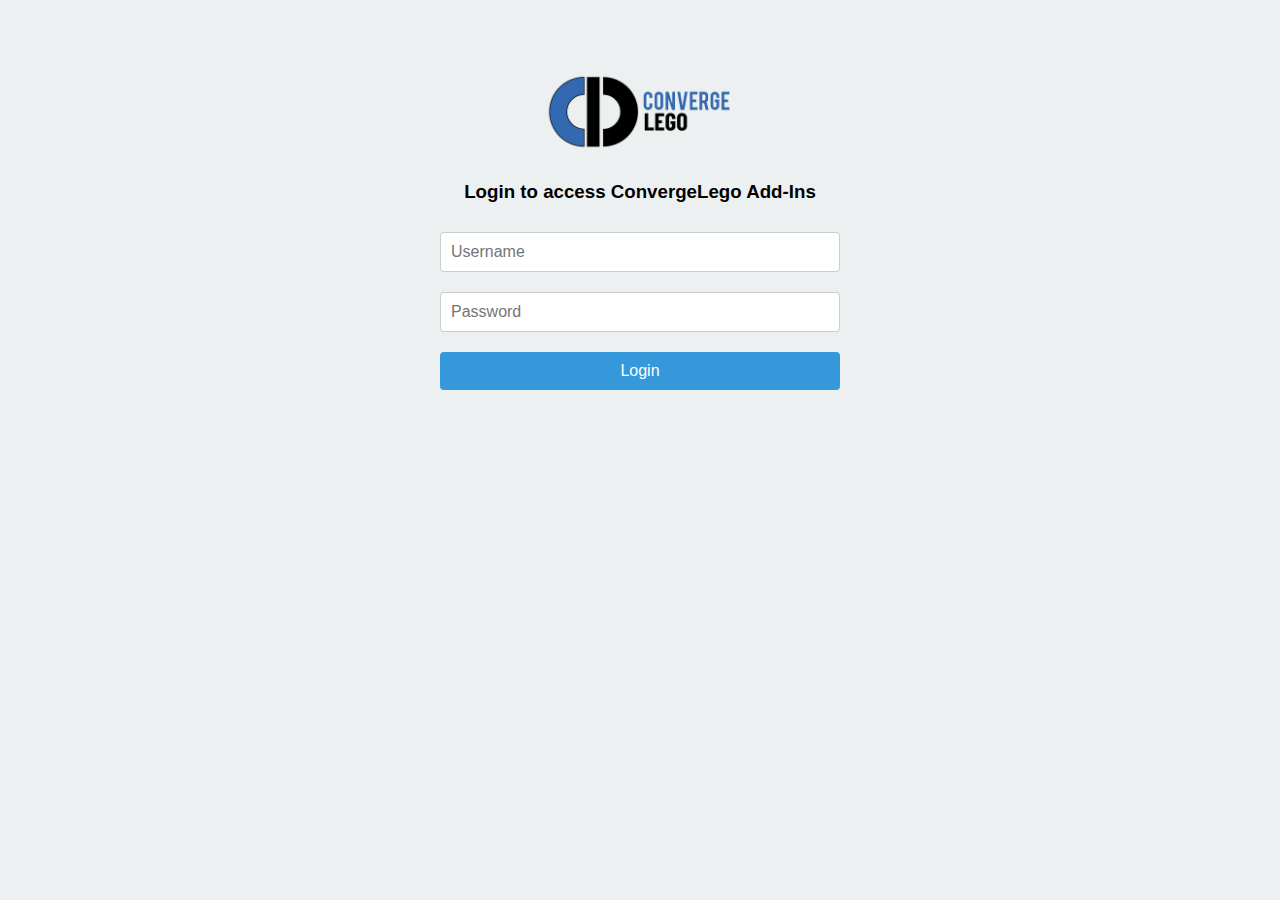
==== index.html @ fc15b4c7 "Update heading in index.html for clearer login context" ====
<!-- <!DOCTYPE html>
<html>
<head>
  <title>ConvergeLego Add-in</title>
  <style>
    body {
      background-color: #ecf0f1;
    }
    .container {
      max-width: 600px;
      margin: 20px auto;
      padding: 20px;
      font-family: Arial, sans-serif;
      text-align: center;
    }
    h1 {
      color: #2c3e50;
      font-size: 24px;
    }
    .form-group {
      margin-bottom: 15px;
      text-align: left;
    }
    label {
      display: block;
      margin-bottom: 5px;
      font-weight: bold;
      color: #34495e;
    }
    input[type="text"],
    input[type="email"],
    input[type="tel"] {
      width: 100%;
      padding: 10px;
      border: 1px solid #ccc;
      border-radius: 4px;
      font-size: 16px;
      box-sizing: border-box;
    }
    input[type="submit"] {
      background-color: #3498db;
      color: white;
      padding: 10px 20px;
      border: none;
      border-radius: 4px;
      cursor: pointer;
      font-size: 16px;
    }
    input[type="submit"]:hover {
      background-color: #2980b9;
    }
    #status {
      margin-top: 15px;
      color: #2c3e50;
    }
  </style>
  <script src="https://appsforoffice.microsoft.com/lib/1/hosted/office.js"></script>
</head>
<body>
  <div class="container">
    <h1>ConvergeLego Add-in by Ritik</h1>
    <form id="userForm">
      <div class="form-group">
        <label for="name">Name:</label>
        <input type="text" id="name" name="name" placeholder="Enter your name" required>
      </div>
      <div class="form-group">
        <label for="email">Email:</label>
        <input type="email" id="email" name="email" placeholder="Enter your email" required>
      </div>
      <div class="form-group">
        <label for="phone">Phone Number:</label>
        <input type="tel" id="phone" name="phone" placeholder="Enter your phone number" pattern="[0-9]{10}" required>
      </div>
      <input type="submit" value="Submit">
    </form>
    <div id="status"></div>
  </div>

  <script>
    Office.onReady((info) => {
      if (info.host === Office.HostType.Word) {
        document.getElementById("userForm").onsubmit = function(event) {
          event.preventDefault();
          insertDetailsIntoDocument();
        };
      }
    });

    function insertDetailsIntoDocument() {
      const name = document.getElementById("name").value;
      const email = document.getElementById("email").value;
      const phone = document.getElementById("phone").value;
      const statusDiv = document.getElementById("status");

      if (!name || !email || !phone) {
        statusDiv.innerText = "Please fill out all fields.";
        return;
      }

      Word.run(async (context) => {
        const document = context.document;
        const range = document.getSelection();
        const details = `Name: ${name}\nEmail: ${email}\nPhone: ${phone}\n\n`;
        range.insertText(details, Word.InsertLocation.end);
        await context.sync();
        statusDiv.innerText = "Details inserted successfully!";
        document.getElementById("userForm").reset();
      }).catch((error) => {
        console.error("Error:", error);
        // statusDiv.innerText = "Error inserting details.";
      });
    }
  </script>
</body>
</html> -->


<!DOCTYPE html>
<html>
<head>
  <title>ConvergeLego Add-in</title>
  <style>
    body {
      background-color: #ecf0f1;
      margin: 0;
      padding: 0;
      font-family: Arial, sans-serif;
    }
    .container {
      max-width: 400px;
      margin: 50px auto;
      padding: 20px;
      text-align: center;
    }
    h1 {
      color: #2c3e50;
      font-size: 24px;
      margin-bottom: 20px;
    }
    input[type="text"],
    input[type="password"] {
      width: 100%;
      padding: 10px;
      margin: 10px 0;
      border: 1px solid #ccc;
      border-radius: 4px;
      box-sizing: border-box;
      font-size: 16px;
    }
    input[type="submit"] {
      background-color: #3498db;
      color: white;
      padding: 10px 20px;
      border: none;
      border-radius: 4px;
      cursor: pointer;
      font-size: 16px;
      width: 100%;
      margin-top: 10px;
    }
    input[type="submit"]:hover {
      background-color: #2980b9;
    }
    #status {
      margin-top: 15px;
      color: #2c3e50;
    }
  </style>
  <script src="https://appsforoffice.microsoft.com/lib/1/hosted/office.js"></script>
</head>
<body>
  <div class="container">
    <img src="/assets/logo-legal.png" alt="ConvergeLego Logo" width="200" />
    <h3>Login to access ConvergeLego Add-Ins</h1>

    <form id="loginForm">
      <input type="text" id="username" placeholder="Username" required />
      <input type="password" id="password" placeholder="Password" required />
      <input type="submit" value="Login" />
    </form>
    <div id="status"></div>
  </div>
  <script src="script.js"></script>
</body>
</html>
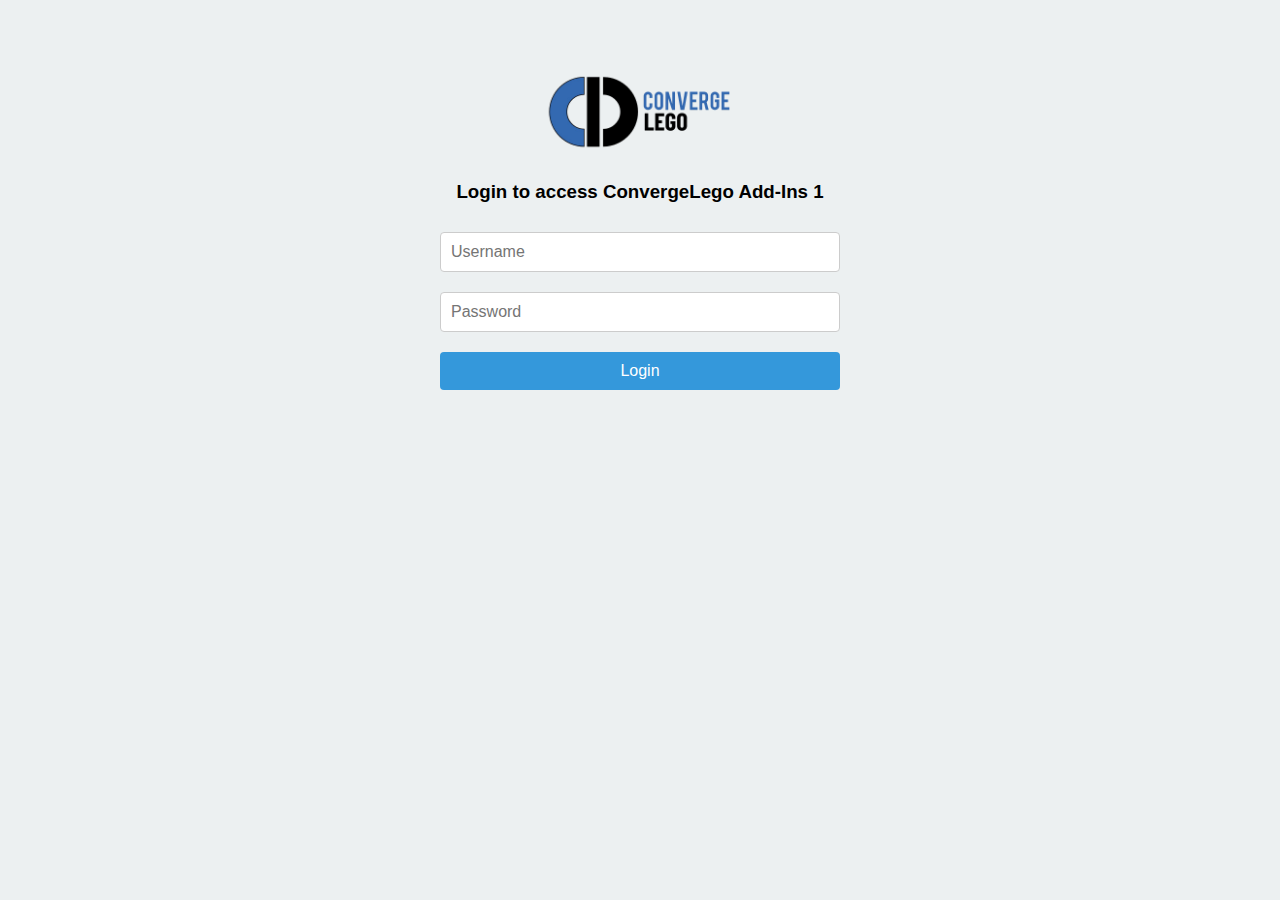
==== commit 7f3838dc: "Add loader animation and disable login button during authentication" ====
--- a/index.html
+++ b/index.html
@@ -115,7 +115,6 @@
 </body>
 </html> -->
 
-
 <!DOCTYPE html>
 <html>
 <head>
@@ -166,19 +165,35 @@
       margin-top: 15px;
       color: #2c3e50;
     }
+    /* Loader Styles */
+    .loader {
+      display: none;
+      border: 4px solid #f3f3f3;
+      border-top: 4px solid #3498db;
+      border-radius: 50%;
+      width: 30px;
+      height: 30px;
+      animation: spin 1s linear infinite;
+      margin: 15px auto;
+    }
+    @keyframes spin {
+      0% { transform: rotate(0deg); }
+      100% { transform: rotate(360deg); }
+    }
   </style>
   <script src="https://appsforoffice.microsoft.com/lib/1/hosted/office.js"></script>
 </head>
 <body>
   <div class="container">
     <img src="/assets/logo-legal.png" alt="ConvergeLego Logo" width="200" />
-    <h3>Login to access ConvergeLego Add-Ins</h1>
+    <h3>Login to access ConvergeLego Add-Ins 1</h1>
 
     <form id="loginForm">
       <input type="text" id="username" placeholder="Username" required />
       <input type="password" id="password" placeholder="Password" required />
-      <input type="submit" value="Login" />
+      <input type="submit" value="Login" id="loginBtn" />
     </form>
+    <div class="loader" id="loader"></div>
     <div id="status"></div>
   </div>
   <script src="script.js"></script>
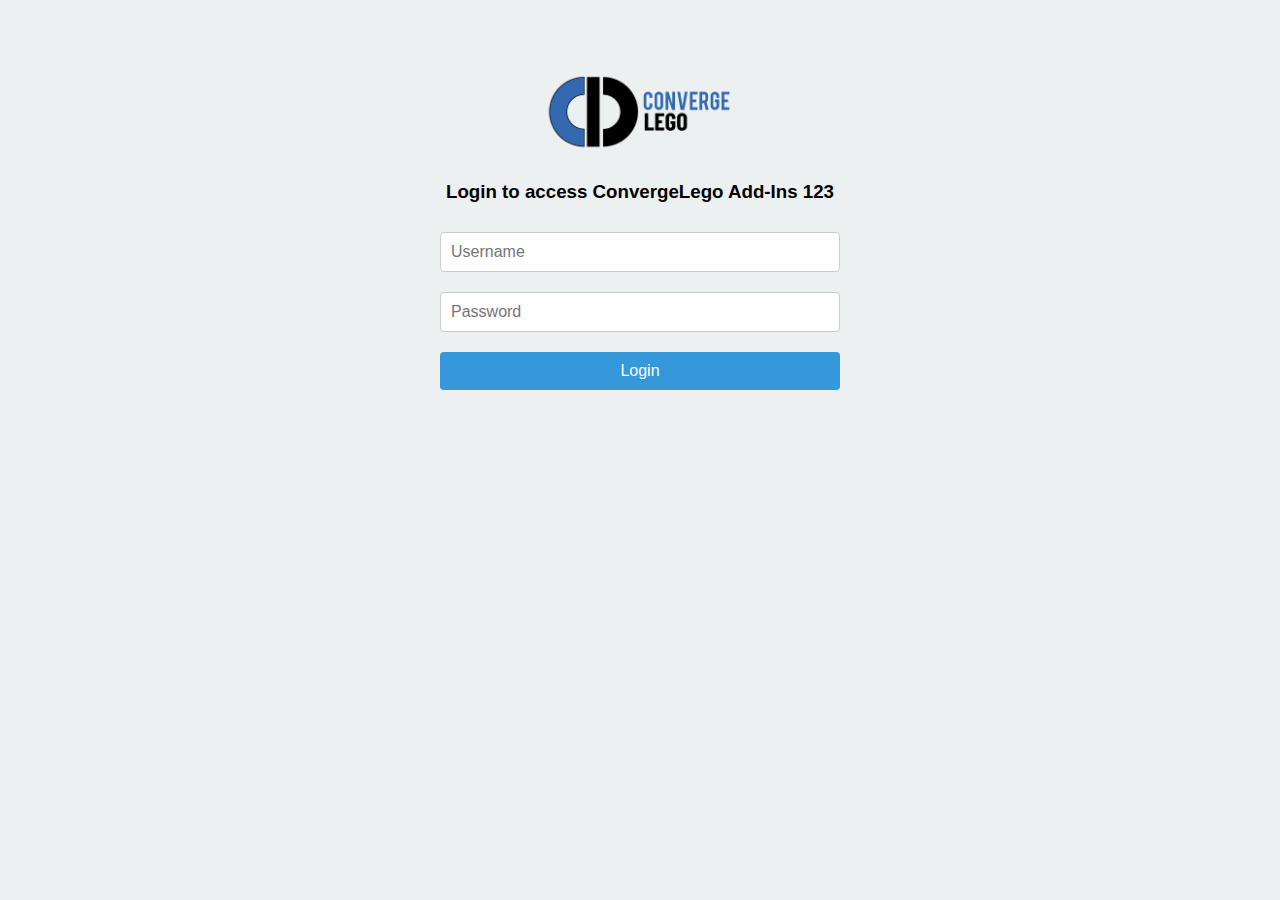
==== commit f4ab7a45: "check" ====
--- a/index.html
+++ b/index.html
@@ -186,7 +186,7 @@
 <body>
   <div class="container">
     <img src="/assets/logo-legal.png" alt="ConvergeLego Logo" width="200" />
-    <h3>Login to access ConvergeLego Add-Ins 1</h1>
+    <h3>Login to access ConvergeLego Add-Ins 123</h1>
 
     <form id="loginForm">
       <input type="text" id="username" placeholder="Username" required />
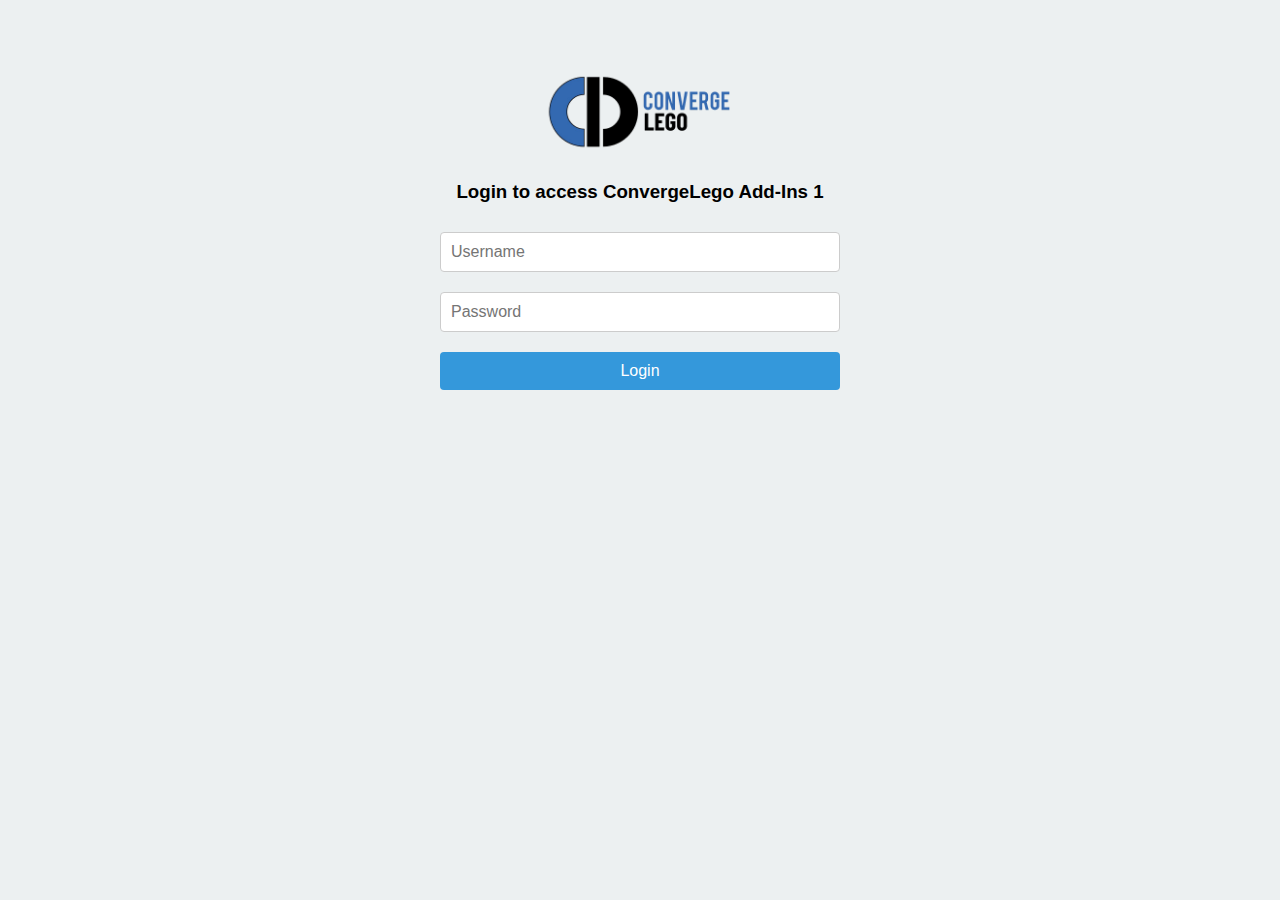
==== commit 0a641998: "Add loader styles and update login form elements in index.html" ====
--- a/index.html
+++ b/index.html
@@ -186,7 +186,7 @@
 <body>
   <div class="container">
     <img src="/assets/logo-legal.png" alt="ConvergeLego Logo" width="200" />
-    <h3>Login to access ConvergeLego Add-Ins 123</h1>
+    <h3>Login to access ConvergeLego Add-Ins 1</h1>
 
     <form id="loginForm">
       <input type="text" id="username" placeholder="Username" required />
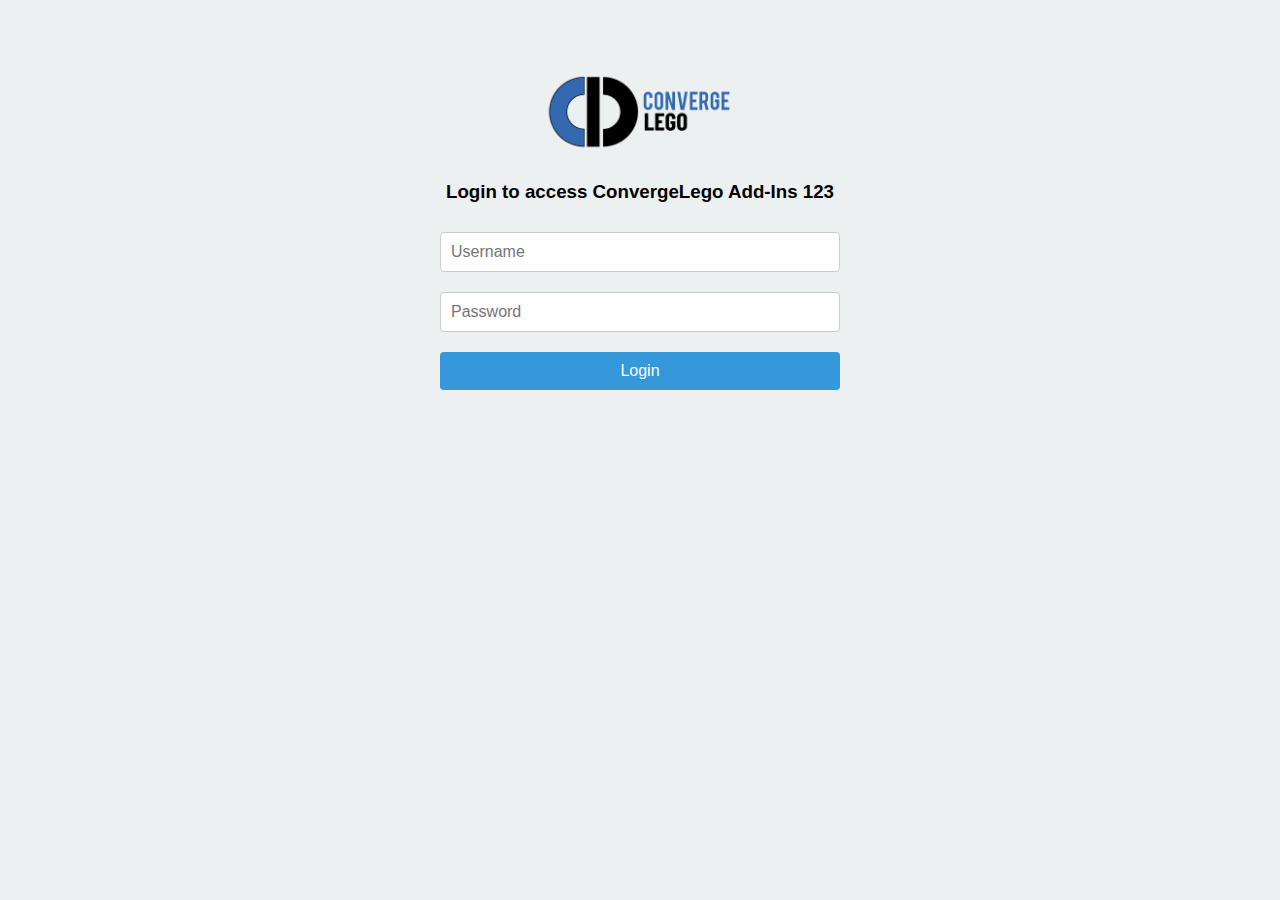
==== commit 00304821: "Update login form to show loader and disable button during authentication" ====
--- a/index.html
+++ b/index.html
@@ -186,7 +186,7 @@
 <body>
   <div class="container">
     <img src="/assets/logo-legal.png" alt="ConvergeLego Logo" width="200" />
-    <h3>Login to access ConvergeLego Add-Ins 1</h1>
+    <h3>Login to access ConvergeLego Add-Ins 123</h1>
 
     <form id="loginForm">
       <input type="text" id="username" placeholder="Username" required />
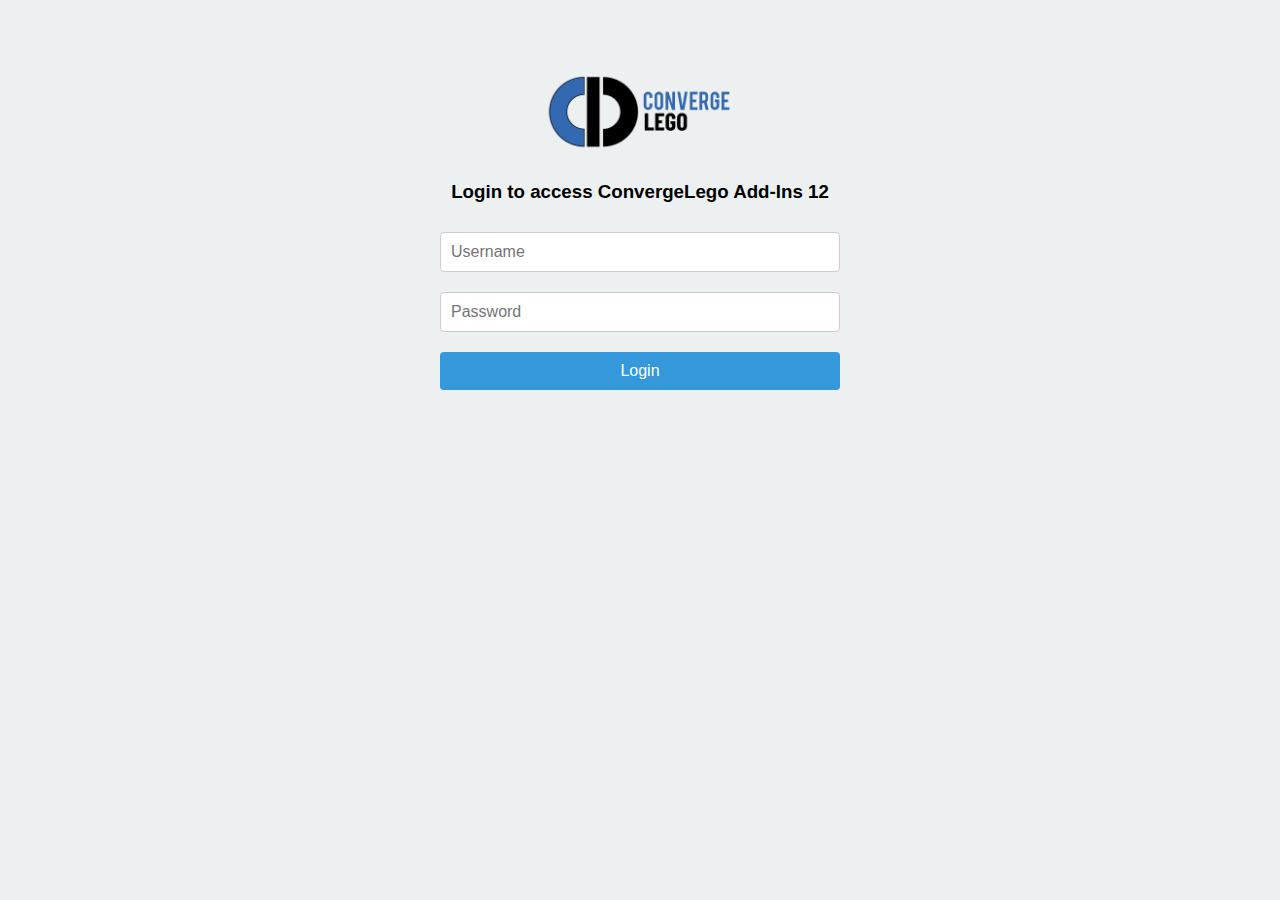
==== commit 0d3ebdd0: "Fix typo in login header text" ====
--- a/index.html
+++ b/index.html
@@ -186,7 +186,7 @@
 <body>
   <div class="container">
     <img src="/assets/logo-legal.png" alt="ConvergeLego Logo" width="200" />
-    <h3>Login to access ConvergeLego Add-Ins 123</h1>
+    <h3>Login to access ConvergeLego Add-Ins 12</h1>
 
     <form id="loginForm">
       <input type="text" id="username" placeholder="Username" required />
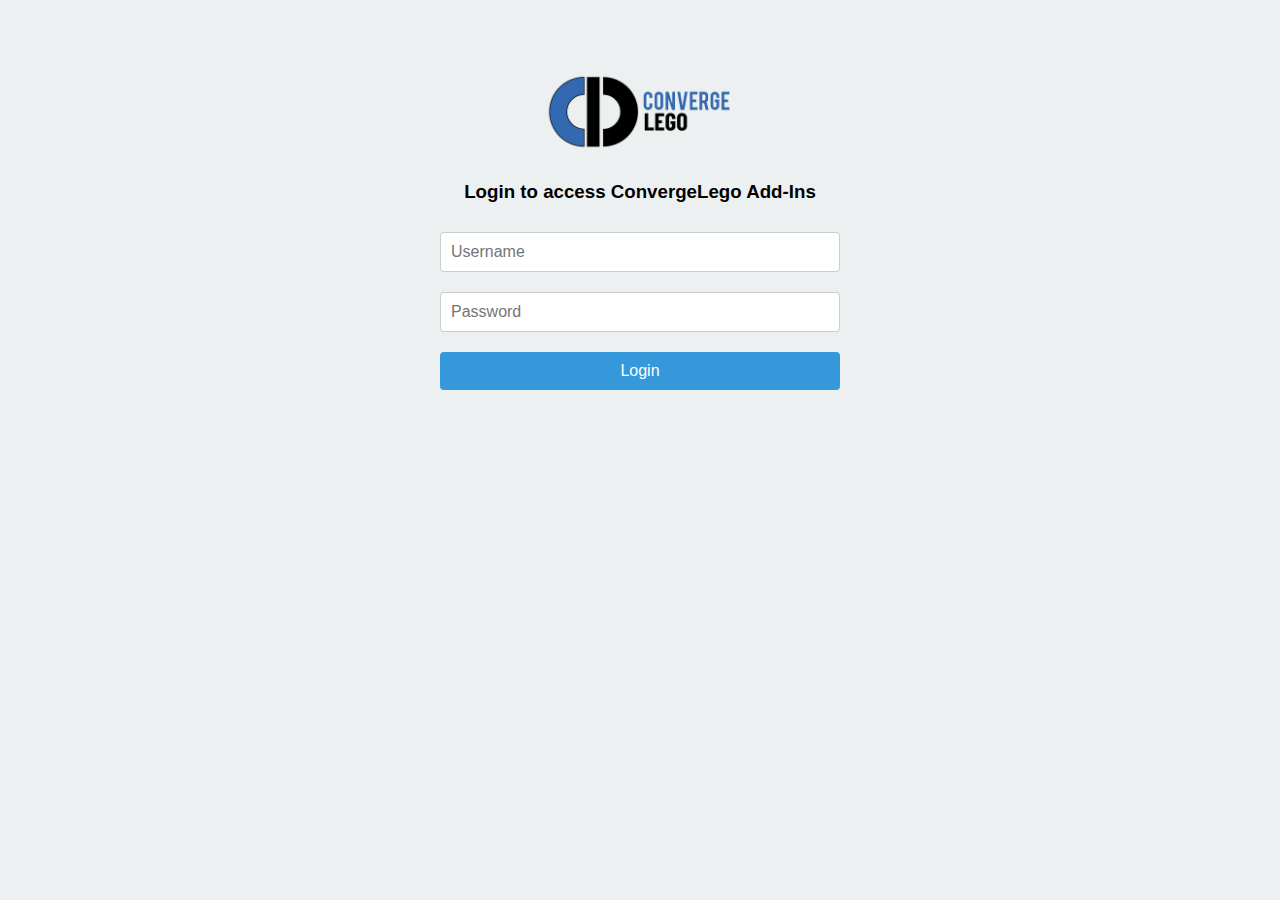
==== commit c939a2ec: "Refactor AppManifest.xml and aiclauses.html to remove commented-out code and fix typo in index.html" ====
--- a/index.html
+++ b/index.html
@@ -186,7 +186,7 @@
 <body>
   <div class="container">
     <img src="/assets/logo-legal.png" alt="ConvergeLego Logo" width="200" />
-    <h3>Login to access ConvergeLego Add-Ins 12</h1>
+    <h3>Login to access ConvergeLego Add-Ins</h1>
 
     <form id="loginForm">
       <input type="text" id="username" placeholder="Username" required />
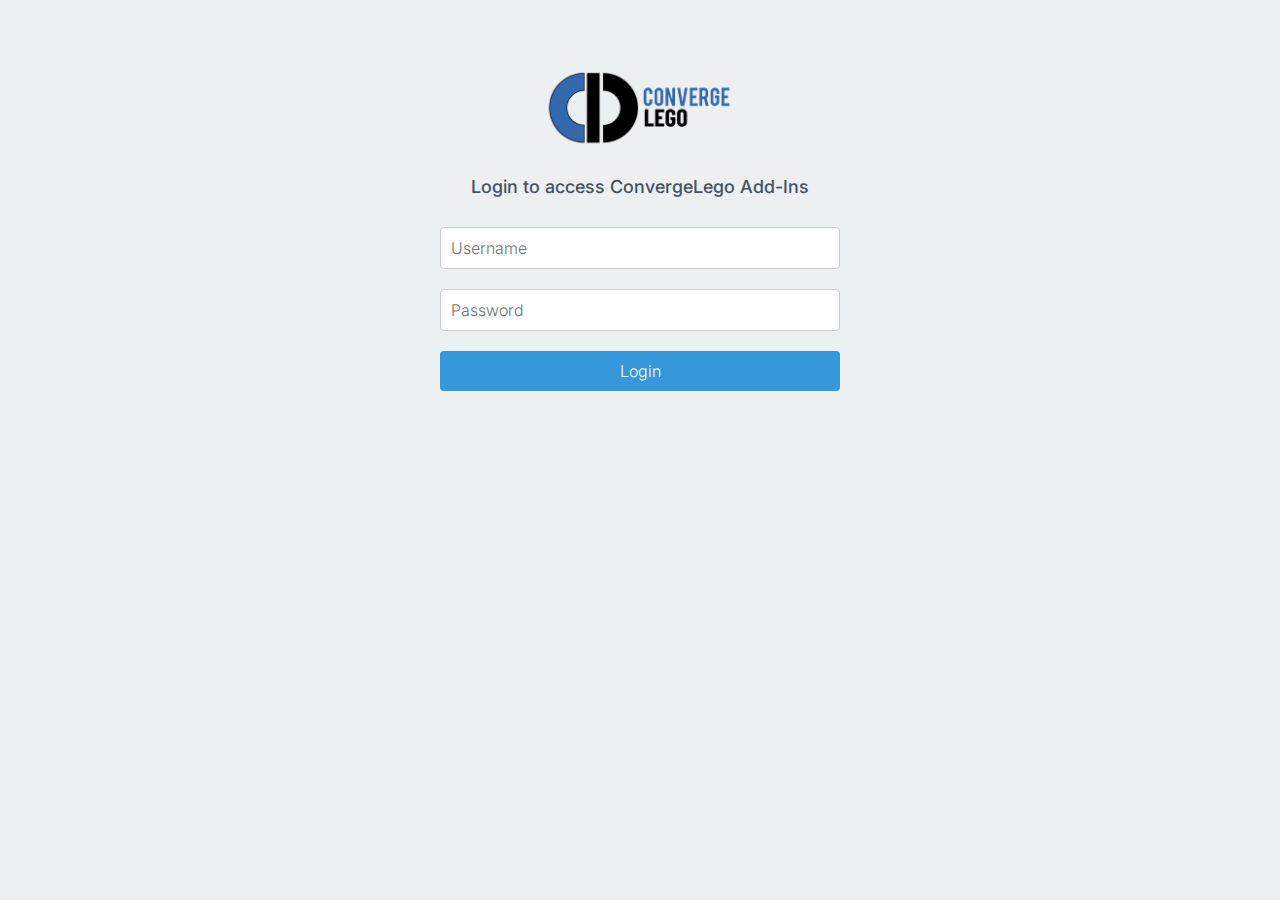
==== commit 1f8ec428: "Refactor HTML styles for improved layout and typography" ====
--- a/index.html
+++ b/index.html
@@ -120,23 +120,36 @@
 <head>
   <title>ConvergeLego Add-in</title>
   <style>
+    @import url('https://fonts.googleapis.com/css2?family=Inter:ital,opsz,wght@0,14..32,100..900;1,14..32,100..900&family=Outfit:wght@100..900&family=Poppins:ital,wght@0,100;0,200;0,300;0,400;0,500;0,600;0,700;0,800;0,900;1,100;1,200;1,300;1,400;1,500;1,600;1,700;1,800;1,900&family=Roboto:ital,wght@0,100..900;1,100..900&display=swap');
+
+    * {
+      font-family: "Inter", sans-serif;
+      font-optical-sizing: auto;
+      font-weight: 300;
+      font-style: normal;
+    }
+
     body {
       background-color: #ecf0f1;
       margin: 0;
       padding: 0;
       font-family: Arial, sans-serif;
-    }
+      padding: 16px;
+    }
+
     .container {
       max-width: 400px;
       margin: 50px auto;
-      padding: 20px;
       text-align: center;
     }
-    h1 {
-      color: #2c3e50;
-      font-size: 24px;
+
+    h3 {
+      color: #435261;
+      font-size: 18px;
       margin-bottom: 20px;
-    }
+      font-weight: 500;
+    }
+
     input[type="text"],
     input[type="password"] {
       width: 100%;
@@ -147,6 +160,7 @@
       box-sizing: border-box;
       font-size: 16px;
     }
+
     input[type="submit"] {
       background-color: #3498db;
       color: white;
@@ -158,13 +172,17 @@
       width: 100%;
       margin-top: 10px;
     }
+
     input[type="submit"]:hover {
       background-color: #2980b9;
     }
+
     #status {
-      margin-top: 15px;
-      color: #2c3e50;
-    }
+      margin-top: 20px;
+      color: #ff1919;
+      font-weight: 300;
+    }
+
     /* Loader Styles */
     .loader {
       display: none;
@@ -176,9 +194,15 @@
       animation: spin 1s linear infinite;
       margin: 15px auto;
     }
+
     @keyframes spin {
-      0% { transform: rotate(0deg); }
-      100% { transform: rotate(360deg); }
+      0% {
+        transform: rotate(0deg);
+      }
+
+      100% {
+        transform: rotate(360deg);
+      }
     }
   </style>
   <script src="https://appsforoffice.microsoft.com/lib/1/hosted/office.js"></script>
@@ -186,7 +210,7 @@
 <body>
   <div class="container">
     <img src="/assets/logo-legal.png" alt="ConvergeLego Logo" width="200" />
-    <h3>Login to access ConvergeLego Add-Ins</h1>
+    <h3>Login to access ConvergeLego Add-Ins</h3>
 
     <form id="loginForm">
       <input type="text" id="username" placeholder="Username" required />
